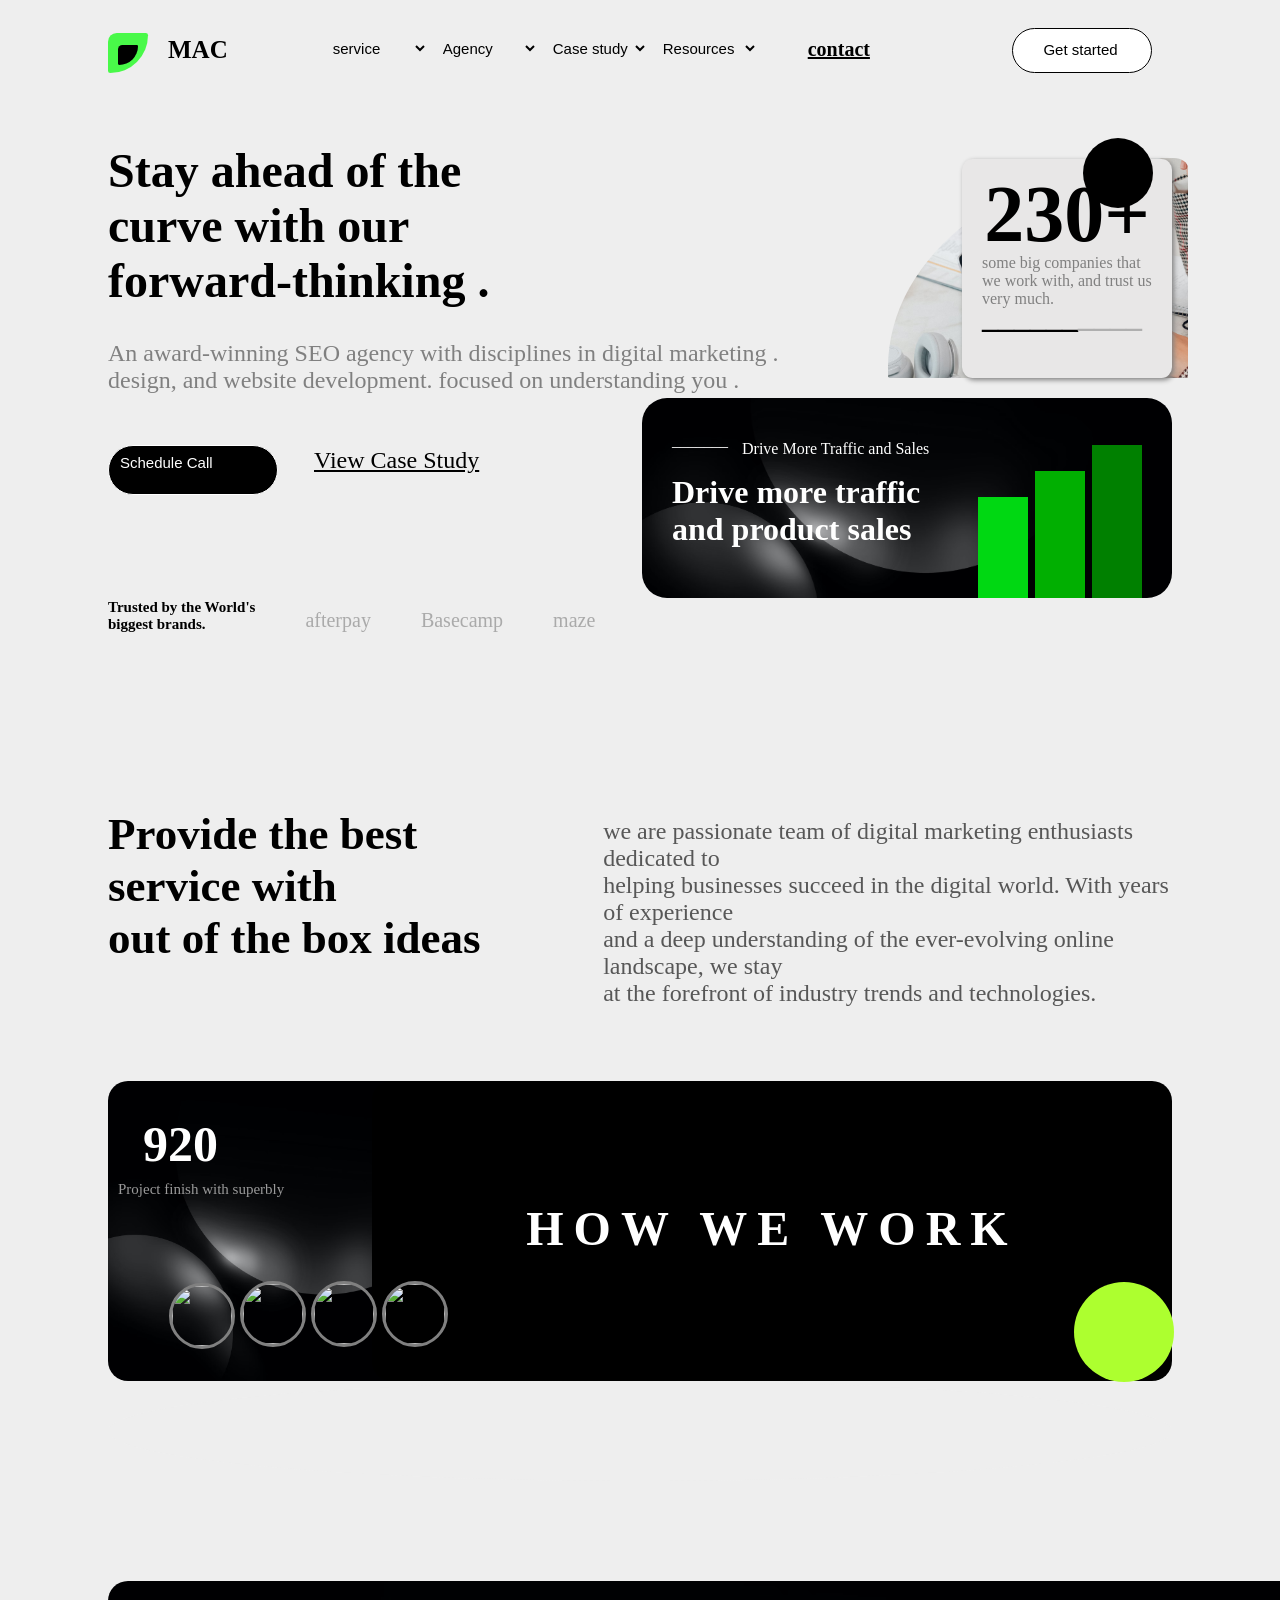
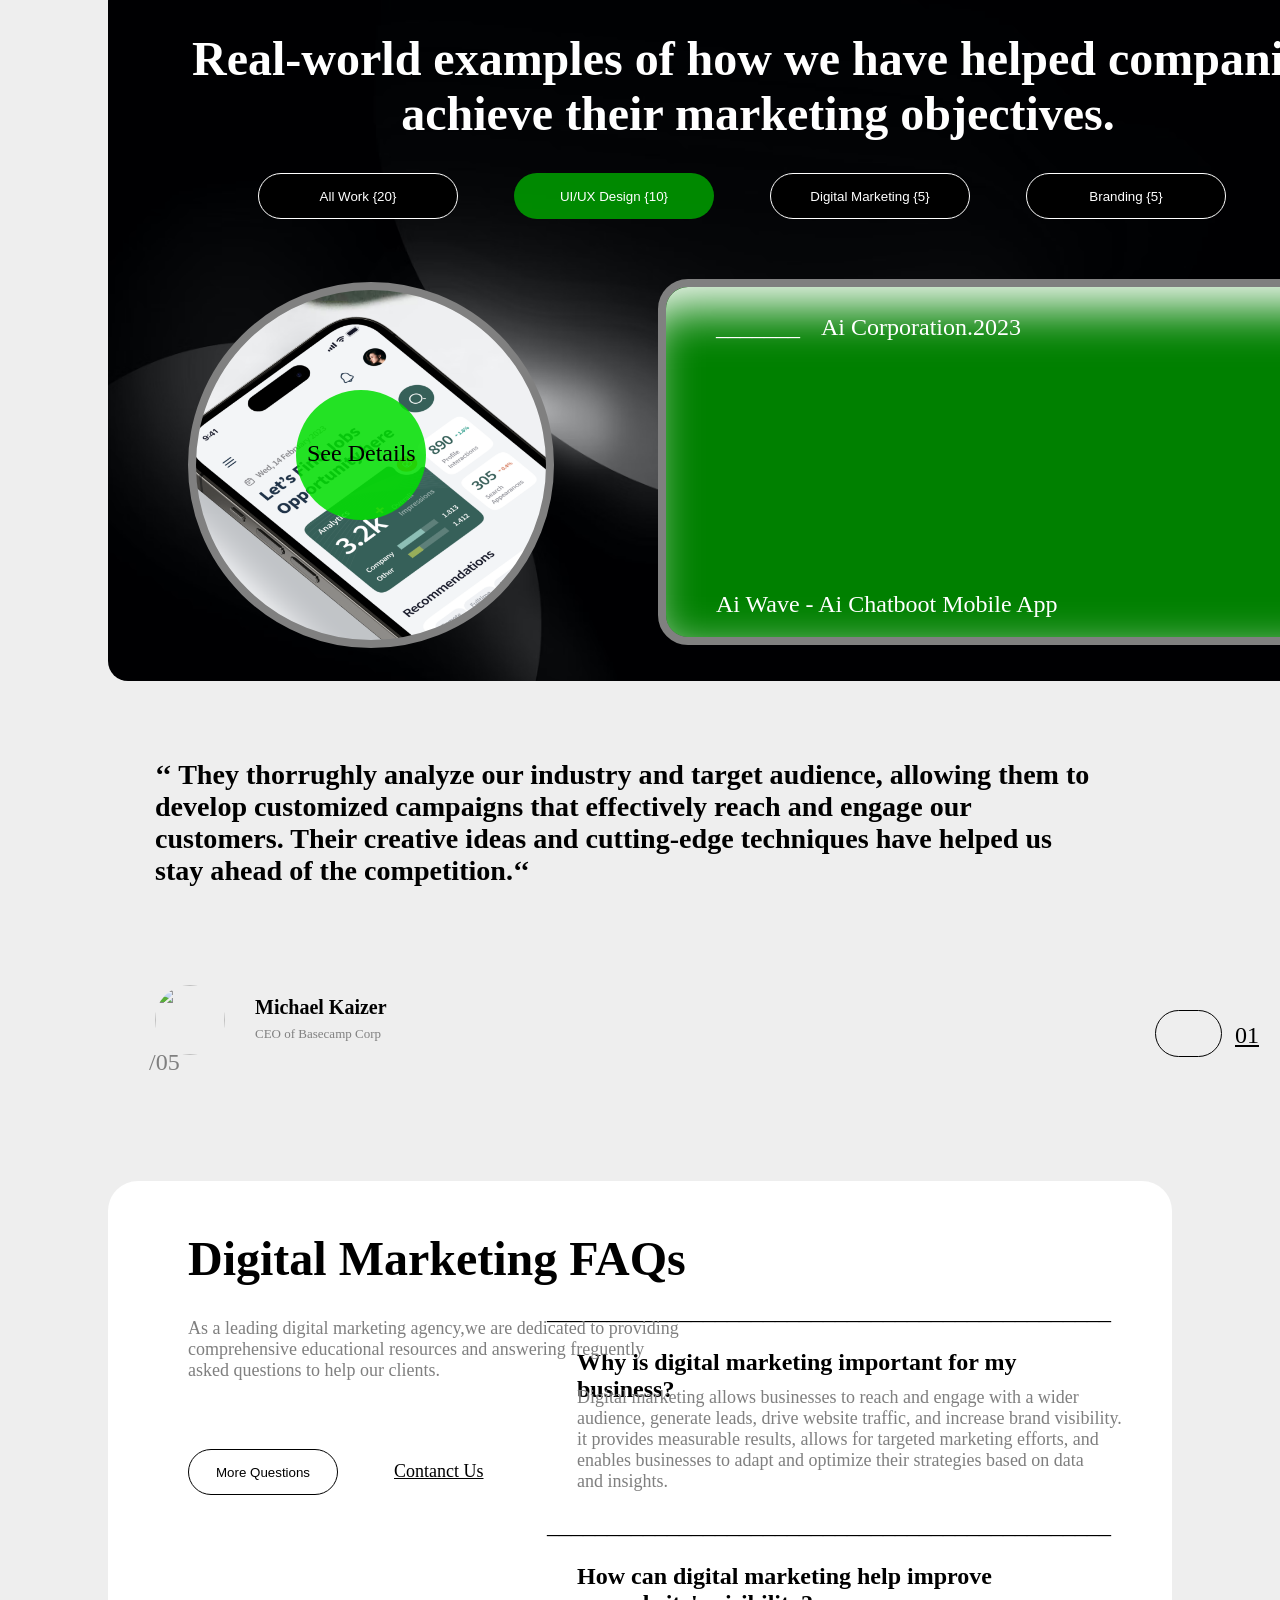
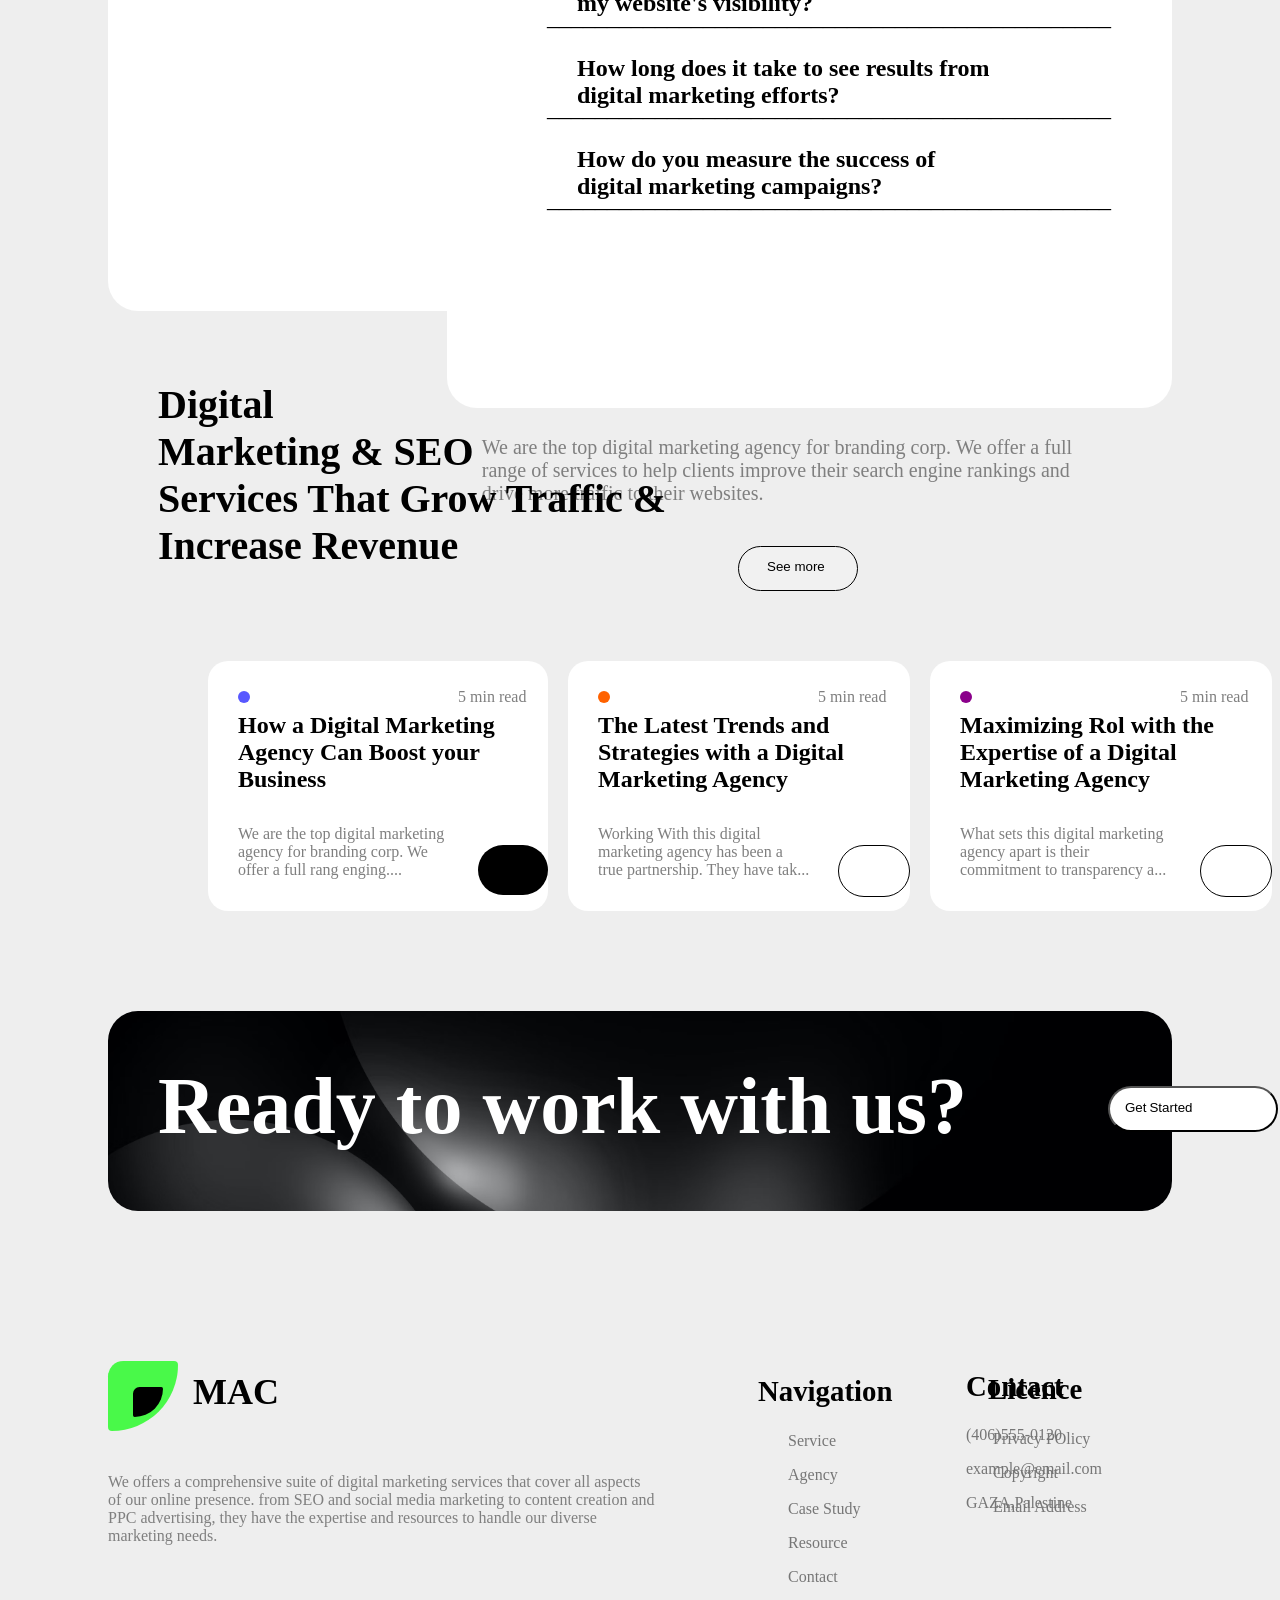
==== index.html @ cd70a81a "Initial commit" ====
<!DOCTYPE html>
<html lang="en">
<head>
    <meta charset="UTF-8">
    <meta name="viewport" content="width=device-width, initial-scale=1.0">
    <title>Document</title>
    <link rel="stylesheet" href="css/style.css" type="text/css">
   <script src="https://kit.fontawesome.com/4bda071269.js" crossorigin="anonymous"></script>

</head>
<body>


    <nav class="nav">

      <div class="logo1">
   <div class="div1-in-logo1">
      <div class="div2-in-logo1"></div>
   </div>
   <h4 class="h4-in-logo1">MAC</h4>
   </div>

<select class="option">
   <a href="#"> <option>service</option> </a> 
</select>

<select class="option">
   <a href="#"> <option>Agency</option> </a> 
</select>

<select class="option">
   <a href="#">  <option>Case study</option> </a> 
</select>

<select class="option">
  <a href="#">   <option>Resources</option> </a> 
</select>

<div class="contact">
   <b> <a href="#" target="_blank" class="contact">contact</a> </b>
</div>


</nav>
<div class="div-button1">
<button class="button1"> <a href="./index2.html" target="_blank" class="a-in-button1"> Get started </a> </button>
</div>
<section class="bell">
<i class="fa-regular fa-bell" id="bell"></i>
</section>


<div class="div1">
<b> <h1 class="h1-in-all">Stay ahead of the <br> curve with our  <br> forward-thinking . </h1> </b>
<p class="p1">An award-winning SEO agency with disciplines in digital marketing . <br>
design, and website development. focused on understanding you . </p>
</div>
<br>

<button class="button2"> 
     <i class="fa-solid fa-arrow-right" id="arrow-in-button2"></i>  
 <p class="p-button2"> <span class="p-in-button2"> Schedule Call </span> </p> 

</button>

  <a class="view-Study" href="#" target="_blank">View Case Study</a> 
<br> <br><br>
<div class="div4" >
  <h5>Trusted by the World's <br> biggest brands. </h5>
  <p class="p2"> <i class="fa-brands fa-gg" id="icon1-to-p2"></i> afterpay</p>
  <p class="p2"> <i class="fa-regular fa-circle-check" id="icon2-to-p2"></i>  Basecamp</p>
  <p class="p2"> <i class="fa-brands fa-accusoft" id="icon3-to-p2"></i> maze</p>
</div>

<div class="div-photo">
<section class="arrow-in-photo">
   <i class="fa-solid fa-arrow-trend-up" id="arrow-in-photo1"></i>
</section>

</div>

 
<!-- <i class="fa-solid fa-arrow-trend-up" id="arrow-in-photo1"></i> -->
<!--
<div class="img1">
<img src="./img/images (1).jpeg" class="photo1">
</div> -->


<div class="div5">
    <h1 class="h1-in-div5">230+</h1>
    <p class="p1-in-div5">some big companies that <br> 
    we work with, and trust us <br>
very much. </p>
 <b> </b><p class="p2-in-div5">______</p> </b>
 <b> </b><p class="p3-in-div5">____</p> </b>
</div>

<div class="div6">
<div class="div1-in-div6"></div>
<div class="div2-in-div6"></div>
<div class="div3-in-div6"></div>
<p class="p1-in-div6">_______ </p> 
<p class="p2-in-div6"> Drive More Traffic and Sales </p>
<h2 class="h2-in-div6">Drive more traffic <br> and product sales</h2>
</div>
<div class="div7">
<h1 class="h1-in-div7">Provide the best service with <br> out of the box ideas </h1>
<p class="p-in-div7">we are passionate team of digital marketing enthusiasts dedicated to <br> 
helping businesses succeed in the digital world. With years of experience <br>
 and a deep understanding of the ever-evolving online landscape, we stay <br> 
at the forefront of industry trends and technologies.
</p>

</div>



<div class="div8">
   <h1 class="h1-in-div8">920 <i class="fa-solid fa-plus" id="p-in-div8"></i> </h1>
   <section class="section-p2-in-div8">
   <p class="p2-in-div8">Project finish with superbly</p>
   </section>
   <div class="imgs-div8">
   <img src="../Final css/img/صورة شخص 1.jfif" class="img1-in-div8">
   <img src="../Final css/img/صورة شخص 2.jfif" class="img2-in-div8">
   <img src="../Final css/img/صورة شخص 3.jfif" class="img3-in-div8"> 
   <img src="../Final css/img/صورة شخص 4.jfif" class="img4-in-div8">
   <i class="fa-solid fa-plus" id="p3-in-div8"></i>
  
   </div>
</div>

<div class="Container-div9">
<div class="div9">
   <h1 class="h1-in-div9">  HOW WE WORK  </h1>
   <div class="div-icon-video-in-div9">
   <i class="fa-solid fa-play" id="icon-video-in-div9"></i>
   </div>
</div>

</div>

<div class="div10">
   <h1 class="h1-in-div10">Real-world examples of how we have helped companies <br> 
achieve their marketing objectives. </h1>
<div class="button-div10">
   <button class="button-in-div10"> All Work {20} </button>
   <button class="button-in-div10" id="button2-in-div10"> UI/UX Design {10} </button>
   <button class="button-in-div10"> Digital Marketing {5} </button>
   <button class="button-in-div10"> Branding {5} </button>
</div>

<div class="img1-in-div10"> 
   <br>
   <p class="p1-in-div10"> _______</p>
<p class="p1-in-div10" id="p2-in-div10"> Ai Corporation.2023</p>
<p class="p2-in-div10"> Ai Wave - Ai Chatboot Mobile App  </p>
</div>

<div class="img2-in-div10">
   <div class="p-div-in-div10">
      <p class="p-in-div-in-div10">See Details</p>
   </div>

</div>

</div>

<div class="div11">

 <h3 class="h3-in-div11">‘‘ They thorrughly analyze our industry and target audience, allowing them to <br> 
develop customized campaigns that effectively reach and engage our <br>
customers. Their creative ideas and cutting-edge techniques have helped us <br>
stay ahead of the competition.‘‘ </h3>

<img src="../Final css/img/صورة شخص 5.jfif" class="img1-in-div11">
<h4 class="h4-in-div11">Michael Kaizer <br> </h4>
<P class="p1-in-div11"> CEO of Basecamp Corp </P> 

<section class="icon1-in-div11">
<i class="fa-solid fa-arrow-right" id="icon1-in-div11"></i>
</section>

<section class="icon2-in-div11">
<i class="fa-solid fa-arrow-left" id="icon2-in-div11"></i>
</section>

<div class="a1-and-2-in-div11" id="a1-and-2-in-div11"></div>
<a class="a1-in-div11" href="#">01</a>
<a class="a2-in-div11" href="#">/05</a>
</div>

</div>

<div class="div12">

<h1 class="h1-in-div12">Digital Marketing FAQs </h1>

<p class="p1-in-div12"> As a leading digital marketing agency,we are dedicated to providing <br> 
comprehensive educational resources and answering freguently <br>
asked questions to help our clients. </p>
<button class="button1-in-div12"> More Questions </button>
<a class="a1-in-div12" href="#">Contanct Us</a>

<div class="div1-in-div12">
<p class="p1-in-div1-in-div12">_______________________________________________</p>
<h1 class="h1-1-in-div1-in-div12"> Why is digital marketing important for my <br> 
business? 
</h1>

<i class="fa-solid fa-minus" id="icon-minus-in-div12"></i>

<p class="p2-in-div1-in-div12">
   Digital marketing allows businesses to reach and engage with a wider <br> 
   audience, generate leads, drive website traffic, and increase brand visibility. <br>
   it provides measurable results, allows for targeted marketing efforts, and <br>
   enables businesses to adapt and optimize their strategies based on data <br> 
   and insights. 
</p>
<p class="p1-in-div1-in-div12">_______________________________________________</p>
<h1 class="h1-1-in-div1-in-div12"> How can digital marketing help improve <br>
my website's visibility? 
</h1>
<i class="fa-solid fa-plus" id="icon1-plus-in-div12"></i>

<p class="p1-in-div1-in-div12">_______________________________________________</p>
<h1  class="h1-1-in-div1-in-div12"> How long does it take to see results from <br>
  digital marketing efforts? 
</h1>
<i class="fa-solid fa-plus" id="icon2-plus-in-div12"></i>

<p class="p1-in-div1-in-div12">_______________________________________________</p>
<h1 class="h1-1-in-div1-in-div12"> How do you measure the success of <br>
digital marketing campaigns?
</h1>

<i class="fa-solid fa-plus" id="icon3-plus-in-div12"></i>

<p class="p1-in-div1-in-div12">_______________________________________________</p>
</div>

</div>

<div class="div13">
   <h1 class="h1-in-div13"> Digital Marketing & SEO <br>
   Services That Grow Traffic & <br> 
   Increase Revenue </h1>
 <p class="p1-in-div13"> We are the top digital marketing agency for branding corp. We offer a full <br>
 range of services to help clients improve their search engine rankings and <br>
 drive more traffic to their websites. 
</p>
<button class="button-in-div13"> See more </button>
</div>

<div class="div14">
   <div class="div1-in-div14">
       <div class="div-in-div1-in-div14"> </div> 
   <p class="p1-in-div1-in-div14"> 5 min read </p>
   <h4 class="h4-in-div1-in-div14">How a Digital Marketing <br> 
   Agency Can Boost your <br>
   Business </h4> 
   <p class="p2-in-div1-in-div14"> We are the top digital marketing <br>
   agency for branding corp. We <br>
   offer a full rang enging.... </p>

<section class="section1-in-div1-in-div14">
 <i class="fa-solid fa-arrow-right" id="rightlong-div14"></i>
</section>

</div>

   <div class="div2-in-div14"> 
   <div class="div-in-div2-in-div14"> </div> 
   <p class="p1-in-div2-in-div14"> 5 min read </p>
   <h4 class="h4-in-div2-in-div14"> The Latest Trends and <br>
   Strategies with a Digital <br>
   Marketing Agency </h4> 
   <p class="p2-in-div2-in-div14">Working With this digital <br> 
   marketing agency has been a  <br> 
   true partnership. They have tak... </p>

   <section class="section1-in-div2-in-div14">
 <i class="fa-solid fa-arrow-right" id="rightlong-div14"></i>
</section>

</div>

   <div class="div3-in-div14">
      <div class="div-in-div3-in-div14"></div>
      <p class="p1-in-div3-in-div14"> 5 min read </p>
      <h4 class="h4-in-div3-in-div14"> Maximizing Rol with the <br>
      Expertise of a Digital <br>
      Marketing Agency </h4>
      <p class="p2-in-div3-in-div14"> What sets this digital marketing <br> 
      agency apart is their <br>
      commitment to transparency a... </p>

          <section class="section1-in-div3-in-div14">
 <i class="fa-solid fa-arrow-right" id="rightlong-div14"></i>
</section>

   </div>
</div>

<div class="div15">
<h1 class="h1-in-divdiv15"> Ready to work with us? </h1>
<section class="c">
<button class="button-in-div15"> Get <span class="word-started-in-button-in-div15">Started </span>
 <i class="fa-solid fa-arrow-right" id="arrow-in-button-in-div15"></i>
</button>
</section>
</div>

<div class="div16">
   <div class="div1-in-div16">
   <div class="div2-in-div16"></div>
   </div>
  <h2 class="h2-in-div16">MAC</h2>
  <p class="p1-in-div16"> We offers a comprehensive suite of digital marketing services that cover all aspects <br>
of our online presence. from SEO and social media marketing to content creation and <br>
PPC advertising, they have the expertise and resources to handle our diverse <br>
marketing needs. </p> 
<div class="icons-in-div16">
<i class="fa-brands fa-facebook-f" id="icon-facebook"></i>
<i class="fa-brands fa-twitter" id="icon-twitter"></i>
<i class="fa-brands fa-linkedin-in" id="icon-linkedin"></i>
<i class="fa-brands fa-instagram" id="icon-instagram"></i>
</div>

</div>

<div class="div17">
   <h2 class="h2-in-div17">Navigation</h2>
   <p class="p-in-div17">Service</p>
   <p class="p-in-div17">Agency</p>
   <p class="p-in-div17">Case Study</p>
   <p class="p-in-div17">Resource</p>
   <p class="p-in-div17">Contact</p>
</div>

<div class="div18">
   <h2 class="h2-in-div18">Licence</h2>
   <p class="p-in-div18"> Privacy POlicy </p>
   <p class="p-in-div18"> Copyright </p>
   <p class="p-in-div18"> Email Address </p>
</div>

<div class="div19">
<h2 class="h2-in-div19"> Contact </h2>
<p class="p-in-div19">  <span class="icon1-phone"> <i class="fa-solid fa-phone" id="icon-phone"></i> </span> (406)555-0120 </p>
<p class="p-in-div19">  <span class="icon2-email"> <i class="fa-solid fa-envelope" id="icon-email"></i> </span> example@email.com </p>
 <p class="p-in-div19"> <span class="icon3-location"> <i class="fa-solid fa-location-dot" id="icon-location"></i> </span> GAZA,Palestine </p>
</div>

</body>
</html>
---- css/style.css ----
body{
     background-color: #eeeeee;
    padding:5px 100px;
    font-size:x-large; 
    height:4800px;

} 

.logo1{
    display: flex;
    font-size: 25px;
    margin-bottom: -100px;
    margin-left: -150px;
    margin-top:-10px;
    margin-right: 100px;
}

.h4-in-logo1{
    margin-left:20px;
}

.div1-in-logo1{
   display: flex;
    background-color: rgba(0, 255, 0, 0.692);
    width:40px;
    height:40px;
    border-radius:23% 6% 100% 6% ; 
    margin-top: 30px; 

}

.div2-in-logo1{
   background-color: #000000;
    height: 20px;
    width: 20px;
     border-radius:23% 6% 100% 6% ;
    margin-top: 12px;
    margin-left:10px;
}

.nav{
    margin-left: 150px;
    display: flex;
}

.option{
    background-color: #eeeeee;
    border: none;
    font-size: 15px;
    margin-top:10px;
    margin-right:10px;
    padding: 1px;
    width:100px;
    height: 50px;
}
.option:hover{
color:gray;
}


.contact{
    color:black;
    font-size: 20px;
    margin-left:20px;
    margin-top: 25px;
}

.contact:hover{
    color:grey
}

 
.button1{
    border: solid 1px;
    display: flex;
    padding:12px 28px 14px 30px;
    /* display:inline-block;*/
    background-color: rgb(255, 255, 255);
    margin-left: 85%;
    margin-top:-45px;
    height:45px;    
    width: 140px;
    border-radius:50px;
    margin-bottom: 50px;
}

.button1:hover{
    background-color: gray;
    color: #ffff;
     border: solid 1px;
}

  .a-in-button1{
    color: #000000;
    text-decoration: none;
    font-size: 15px;
}

.bell{
    background-color: #000000;
    color: #ffffff;
    width: 40px;
    height: 40px;
    border-radius: 50%;
    margin-top:-90px;
    margin-left: 1260px;
}

#bell{
    margin-top: 7px;
    margin-left:5px;
}

.div1{
    margin-top: 70px;
}

.p1{
    color:gray
}

    

.button2{
     border: solid 1px;
    height:50px;
    width:170px;
    background-color: black;
    border-radius: 50px;
    color: #ffff;
    padding-right:60px;
}

.button2:hover{
    background-color:gray;
    color: black;
    border: solid 1px;
}

.p-in-button2{
    font-size:15px;
    display: flex;
    margin-top:-30px;
    margin-left:5px;
}

#arrow-in-button2{
    margin-top:15px;
    color: #ffff;
    margin-left: 120px;
}

#arrow-in-button2:hover{
    background-color: #ffffff;
    color: #000000;
}

.view-Study{

    color: black;
    margin-left: 30px;
}

.view-Study:hover{
    color:gray
}
h5{
    font-size:15px;
margin-right:50px;
}

.div4{
    
    display: flex;
    margin-top: 25px;
    font-size:20px;
    
}

.p2{
    color:rgb(170, 170, 170);
    margin-right: 50px;
    margin-top:35px;
}

.div-photo{
    background-image: url(../img/Laptop\ image.png);
    background-repeat: no-repeat;
    background-size: cover; 
    background-position: center;
    border-radius:100% 5% 0% 1%;
    display: flex;
    width: 300px;
    height:220px;
    margin-left: 780px;
    margin-top: -500px;
}

.arrow-in-photo{
    display: flex;
    background-color: #000000;
    color: green;
    width: 70px;
    height: 70px;
    border-radius: 50%;
    margin-top:-20px;
    margin-left:195px;

}

#arrow-in-photo1{
    font-size:35px;
    margin-top: 15px;
    margin-left: 12px;
}


.div5{
    
    background-color: rgb(232, 231, 231);
    float: right;
    box-shadow: 2px 2px 5px  gray;
    margin-top: -219px;
    width:210px;
    height: 219px;
    border-radius:5%;
}

.h1-in-div5{
    text-align: center;
    margin-top:10px;
    font-size: 80px;
}

.p1-in-div5{
    display: flex;
padding-left:20px;
    color:gray;
    font-size:medium;
    margin-top:-60px;
}

.p2-in-div5{
    display: flex;
    font-weight:bolder;
    margin-left:20px;
    margin-top: -25px;
    font-size:xx-large;
}

.p3-in-div5{
    display: flex;
    font-weight:bolder;
    color: #afafaf;
     font-size:150%;
    margin-top:-69.5px;
    margin-left: 116px;
    font-size:xx-large;
}



.div6{
    background-image: url(../img/black\ background.png);
    background-repeat: no-repeat;
    background-size: cover; 
    background-position: center;
    float: right;
   border-radius:25px;
   margin-top:20px;
   height:200px;
    width: 530px;

}


.div1-in-div6{
    background-color: green;
    float: right;
    margin-top:47px;
    margin-right:30px;
    height:153px;
    width:50px;
}

.div2-in-div6{
    background-color:rgb(1, 175, 1);
     float: right;
     margin-top:73px;
     margin-right:7px;
    height:127px;
    width:50px;

}

.div3-in-div6{
    background-color: rgb(0, 216, 18);
    float: right;
    margin-right: 7px;
    margin-top:99px;
    height:101px;
    width: 50px;

}   

.p1-in-div6{
    color: #ffff;
    font-size:medium;
    margin-left:30px;
    margin-top: 34px;
    margin-bottom:-10px;
}

.p2-in-div6{
    display: flex;
    color: #ffff;
    font-size:medium;
    margin-left:100px;
    margin-top:-10px;
     
    
}

.h2-in-div6{
    display: flex;
    color: #ffff;
    font-size:xx-large;
    margin-left:30px;
    margin-top:5px;

}
.div7{
    display: flex;
    margin-top: 400px;


}

.h1-in-div7{
    font-size:45px;
}

.p-in-div7{
    display: flex;
    font-size:x-large;
    color:rgb(87, 87, 87);
    margin-top: 40px;
    margin-left:50px;
}

.div8{
    display:flex;
    background-image: url(../img/black\ background.png);
    background-repeat: no-repeat;
    background-size: cover; 
    background-position: center;
    text-align: center;
    width:400px;
    height:300px;
    border-radius:20px;
    margin-top: 50px;
    
}

.h1-in-div8{
    color: #ffff;
    margin-right:240px;
   float:inline-end;
   font-weight: 900;
   font-size:50px; 
    margin-bottom:-20%;
    

}

#p-in-div8{
    display: flex;
    color: rgb(0, 255, 0);
    margin-top:-50px;
    margin-left:145px;
}

.section-p2-in-div8{
    display: flex;
margin-left: -25px;
height:20px;
width:400px;

}
    
.p2-in-div8{
    display: flex;
    color: #9a9a9a;
    display: inline-block;
    font-size:15px;
    margin-left: -350px;
    margin-top:100px;
}

.imgs-div8{
    display: inline-flex;
    margin-top:200px;
    margin-left:-400px;
    margin-right:50px;
}

.img1-in-div8{
     display: flex;
     border-radius:50%;
    border: solid 3px gray;
    height:60px;
    width:60px;
    margin-top: 2px;
    margin-right:5px;

}

.img2-in-div8{
     display: flex;
     border-radius:50%;
    border: solid 3px gray;
    height:60px;
    width:60px;
    margin-right:5px;
}

.img3-in-div8{
     display: flex;
     border-radius:50%;
     border: solid 3px gray;
    height:60px;
    width:60px;
    margin-right:5px;
}

.img4-in-div8{
    display: flex;
     border-radius:50%;
     border: solid 3px gray;
    height:60px;
    width:60px;
    margin-right:10px;
    margin-top:0px;
    margin-left:auto -10px;

}

#p3-in-div8{
    display: flex;
    font-size:xx-large;
    color: #ffff;
    margin-right:px;
    margin-top:15px;
}

.div9{
    background-image:url(../img/Image\ of\ people.png);
    background-size: cover;
    background-position: center;
    background-repeat: no-repeat;
    background-color: rgb(0, 0, 0);
    width:800px;
    height:300px;
    float: right;
    margin-top: -300px;
    border-radius: 20px;
}

.h1-in-div9{
    color: #ffff;
    text-align: center;
    letter-spacing:10px;
    margin-top:120px;
}

.Container-div9{
    background-color: #eeeeee;
    height: 100px;
    
    border-radius: 50%;

}

.div-icon-video-in-div9{
     background-color: greenyellow;
    display: flex;
    border-radius:50%;
    width:100px;
    height: 100px;
    margin-top:-6px;
    margin-left:702px;
}

#icon-video-in-div9{
   margin-top: 35px;
   margin-left: 35px;
}

.div10{
    background-image: url(../img/Big\ black\ background.png);
    background-repeat: no-repeat;
    background-size: cover; 
    background-position: center;
    height:700px;
    width:1300px;
    margin-top:100px;
    border-radius:20px;

}

.h1-in-div10{
    color: #ffff;
    text-align: center;
    padding-top: 50px;
}

.button-div10{
    
    margin-left:150px;
}

.button-in-div10{
    background-color: rgb(0, 0, 0);
    color: #ffff;
    border:solid 1px;
    width:200px;
    height:46px;
    border-radius:50px;
    margin-right:50px;
}

.button-in-div10:hover{
    background-color:rgba(0, 149, 0, 0.923);
}

#button2-in-div10{
    background-color: rgba(0, 149, 0, 0.923);
    border:none;
}

#button2-in-div10:hover{
    background-color: #24e302e6;
    color: #ffffff;
}

.img1-in-div10{
    background-image: url('../img/Image\ of\ phones.png');
    background-repeat: no-repeat;
    background-size: cover;
    background-position: center;
    border: solid 8px gray;
    box-shadow:-20px 20px 50px #ffff inset;
    background-color: green;
    border-radius: 30px;
    height:350px;
    width: 710px;
    margin-top:60px;
    margin-left:550px;
}

.p1-in-div10{
    color: #ffff;
    display: inline;
    margin-left:50px;
    
}

#p2-in-div10{
    margin-top:20px;
    margin-left: 15px;

}

.p2-in-div10{
    color: #ffff;
    margin-top: 250px;
    margin-left:50px;

}    

.img2-in-div10{
    background-image: url('../img/Imag\ of\ phone.png');
    background-repeat: no-repeat;
    background-size: cover; 
    background-position: center;
    border: solid 8px gray;
    background-color: green;
    width:350px;
    height: 350px;
    border-radius:300px ;
    margin-top:-363px;
    margin-left:80px;
}

.p-div-in-div10{
    background-color: rgba(2, 224, 2, 0.858);
    color: #000000;
    height: 130px;
    width: 130px;
    border-radius: 100px;
    display: flex;
    float:inline-start;
    margin-top: 100px;
    margin-bottom:-50px;
    margin-left: 100px;
   
   
}

.p-in-div-in-div10{
    margin-top: 50px;
    margin-left:11px;
    font-size: x-large;
}

.div11{
    
    height:350px;
    padding:50px;
    padding-left:47px;
}
.img1-in-div11{
    height: 70px;
    width:70px;
    border-radius:100px;
    margin-top:70px;
}

.h4-in-div11{
    font-size:20px;
    margin-top: -65px;
    margin-left: 100px
    
}

.p1-in-div11{
    color: gray;
    font-size:small;
    margin-top:-20px;
    margin-left:100px;
}

.icon1-in-div11{
    background-color: black;
    color: #ffffff;
    display: flex;
    border: solid 0px;
    border-radius: 30px;
    width:65px;
    height: 45px;
    margin-left: 1150px;
    margin-top: -45px;
}

#icon1-in-div11{

    margin-top:10px;
margin-left: 15px;

}

.icon2-in-div11{
  background-color: rgba(255, 255, 255, 0);
    display: flex;
    border: solid 1px;
    border-radius: 30px;
    width:65px;
    height: 45px;
    margin-left: 1000px;
    margin-top: -45px;
}

#icon2-in-div11{
     margin-top:10px;
margin-left: 15px;
}

.a1-and-2-in-div11{
    display:flex;
    margin-top:-35px;
    margin-left: 1000px;
}

.a1-in-div11{
color: #000000;
margin-left:1080px;
}

.a2-in-div11{
color: #7f7f7f;
margin-left:-6px;
text-decoration: none;
}

.div12{
    background-color: #ffff;
    height: 730px;
    border-radius:30px;
    margin-top:50px;

}
.h1-in-div12{
    margin-left:80px;
    padding-top:50px;
}

.p1-in-div12{
    color: #7f7f7f;
    font-size: large;
    margin-left: 80px;
}

.button1-in-div12{
    background-color: #ffffff;
    height:46px;
    width: 150px;
    border-radius:30px;
    border:solid 1px ;
    margin-top: 50px;
    margin-left:80px;
}

.button1-in-div12:hover{
    background-color: #000000;
    color: #ffffff;
    box-shadow:3px 3px #7f7f7f;
}

.a1-in-div12{
    color: #000000;
    font-size: large;
    margin-left:50px;
}

.a1-in-div12:hover{
    color: #7f7f7f;
}

.div1-in-div12{
    background-color:#ffffff;
    height: 730px;
    width:725px;
    border-radius:30px;
    float: right;
    margin-top:-217px;
}

.p1-in-div1-in-div12{
    width: 600px;
    margin-top:20px;
    margin-left: 100px;
    
}

.h1-1-in-div1-in-div12{
    font-size: x-large;
    margin-left:130px;
}

#icon-minus-in-div12{
    display: flex;
    margin-top: -50px;
    margin-left: 640px;
}

#icon1-plus-in-div12{
     display: flex;
    margin-top: -50px;
    margin-left: 640px;
}

#icon2-plus-in-div12{
     display: flex;
    margin-top: -50px;
    margin-left: 640px;
}

#icon3-plus-in-div12{
     display: flex;
    margin-top: -50px;
    margin-left: 640px;
}

.p2-in-div1-in-div12{
    color: #7f7f7f;
    font-size:large;
     margin-left:130px;
}

.h1-in-div13{
    font-size:40px;
    margin-top:70px;
    margin-left:50px;
}

.p1-in-div13{
    float: right;
    color: #7f7f7f;
    font-size: 20px;
    margin-top: -160px;
    margin-right: 100px;
}

.button-in-div13{
    display: flex;
    background-color: #f1f1f1;
    width: 120px;
    height: 45px;
    border:solid 1px;
    border-radius:30px;
    margin-left: 630px;
    margin-top:-50px;
    padding-top:12px;
    padding-left:28px ;
}

.button-in-div13:hover{
    background-color: #000000;
    color: #ffffff;
}

.div14{
    display: flex;
    margin-top: 70px;
margin-left:100px;
}

.div1-in-div14{
    background-color: #ffffff;
    width:350px;
    height:250px;
    border-radius: 20px;
    margin-right: 20px;
}

.div-in-div1-in-div14{
    background-color: rgb(88, 88, 255);
    width:12px;
    height:12px;
    border-radius: 50%;
    margin-left:30px;
    margin-top:30px;

}

.p1-in-div1-in-div14{
    color: #7f7f7f;
    font-size: medium;
    margin-top:-15px;
    margin-left:250px;
}

.h4-in-div1-in-div14{
    margin-top:-10px;
    margin-left:30px;
}

.p2-in-div1-in-div14{
    
    width: 210px;
    color: #7f7f7f;
    font-size:medium;
     margin-left:30px;
}

.p2-in-div1-in-div14:hover{
    color: #000000
}

.section1-in-div1-in-div14{
width:60px;
height: 40px;
background-color: black;
color: #ffffff;
border: solid 0px;
border-radius: 30px;
padding-top:10px;
padding-left:10px;
margin-left:270px;
margin-top: -50px;
}



#rightlong-div14{
    margin-top: 3px;
    margin-left:10px;
}

.div2-in-div14{
    background-color: #ffffff;
    width:350px;
    height:250px;
    border-radius: 20px;
    margin-right: 20px;
}

.div-in-div2-in-div14{
    background-color:#ff6200;
     width:12px;
    height:12px;
    border-radius: 50%;
    margin-left:30px;
    margin-top:30px;
}

.p1-in-div2-in-div14{
     color: #7f7f7f;
    font-size: medium;
    margin-top:-15px;
    margin-left:250px;
}

.h4-in-div2-in-div14{
     margin-top:-10px;
    margin-left:30px;
}

.p2-in-div2-in-div14{
     color: #7f7f7f;
    font-size:medium;
     margin-left:30px;
}

.section1-in-div2-in-div14{
width:60px;
height: 40px;
background-color: rgba(0, 0, 0, 0);
color: #000000;
border: solid 1px;
border-radius: 30px;
padding-top:10px;
padding-left:10px;
margin-left:270px;
margin-top: -50px;
}



.div3-in-div14{
    background-color: #ffffff;
    width:350px;
    height:250px;
    border-radius: 20px;
}

.div-in-div3-in-div14{
    background-color: darkmagenta;
     width:12px;
    height:12px;
    border-radius: 50%;
    margin-left:30px;
    margin-top:30px;
}

.p1-in-div3-in-div14{
     color: #7f7f7f;
    font-size: medium;
    margin-top:-15px;
    margin-left:250px;
}

.h4-in-div3-in-div14{
     margin-top:-10px;
    margin-left:30px;
}

.p2-in-div3-in-div14{
      color: #7f7f7f;
    font-size:medium;
     margin-left:30px;
}

.section1-in-div3-in-div14{
width:60px;
height: 40px;
background-color: rgba(0, 0, 0, 0);
color: #000000;
border: solid 1px;
border-radius: 30px;
padding-top:10px;
padding-left:10px;
margin-left:270px;
margin-top: -50px;
}



.div15{
    background-image: url(../img/black\ background.png);
    background-repeat: no-repeat;
    background-size: cover; 
    background-position: center;
    height:200px;
    margin-top: 100px;
    border-radius: 30px;
} 

.h1-in-divdiv15{
    color: #ffffff;
    padding-top:50px;
    font-size: 80px;
    margin-left:50px;
}

.button-in-div15{
    background-color: #ffffff;
    color: #000000;
    display: flex;
    width:170px;
    height:46px;
    border-radius:50px;
    border:solid none;
    padding-right: 80px;
    padding-left: 15px;
    padding-top:12px;
    margin-top:-120px;
    margin-left:1000px;
    
}

.button-in-div15:hover{
    box-shadow:0px 0px 5px 1px #ffffff;
}

.word-started-in-button-in-div15{
    margin-left: 3px;
}

#arrow-in-button-in-div15{
    color: #000000;
    margin-top:3px;
    margin-left: 40px;
}

.div16{
 background-color: #eeeeee;
 width:615px;
 height:300px;
}

.div1-in-div16{
    display: flex;
    background-color: rgba(0, 255, 0, 0.692);
    width:70px;
    height:70px;
    border-radius:23% 6% 100% 6% ;
    margin-top: 150px;  
}

.div2-in-div16{
    background-color: #000000;
    height: 30px;
    width: 30px;
     border-radius:23% 6% 100% 6% ;
    margin-top:26px;
    margin-left:25px;
}

.h2-in-div16{
    margin-top:-60px;
    margin-left:85px;
}

.h2-in-div16:hover{
    color: #767676;
}

.p1-in-div16{
    color: #7f7f7f;
    font-size: medium;
    margin-top: 60px;

}

.p1-in-div16:hover{
    color: #000000;
}

.icons-in-div16{
    margin-top: 50px;
    margin-left:20px;
}

#icon-facebook{
    background-color: #ffffff;
    height:30px;
    width: 40px;
    border-radius: 50%;
    padding-top: 10px;
    margin-right:10px;
}

#icon-facebook:hover{
    background-color: #000000;
    color: #ffffff;
}

#icon-twitter{
    background-color: #ffffff;
    height:30px;
    width: 40px;
    border-radius: 50%;
    padding-top: 10px;
    margin-right:10px;
}

#icon-twitter:hover{
    background-color: #000000;
    color: #ffffff;
}

#icon-linkedin{
    background-color: #ffffff;
    height:30px;
    width: 40px;
    border-radius: 50%;
    padding-top: 10px;
    margin-right:10px;
}

#icon-linkedin:hover{
    background-color: #000000;
    color: #ffffff;
}

#icon-instagram{
    background-color: #ffffff;
    height:30px;
    width: 40px;
    border-radius: 50%;
    padding-top: 10px;
    margin-right:10px;
}

#icon-instagram:hover{
    background-color: #000000;
    color: #ffffff;
}

.div17{
    margin-top:-310px;
    

}

.h2-in-div17{
    width: 132px;
    height:33px;
    display: flex;
    font-size:larger;
    margin-left:650px;

}

.h2-in-div17:hover{
    color: #767676;
}

.p-in-div17{
    width:80px;
    color: #767676;
    font-size: medium;
     margin-left:680px;
     margin-bottom: 5px;
}

.p-in-div17:hover{
    color: #000000;
}

.div18{
    margin-top:-237px;
    margin-left:880px;
}

.h2-in-div18{
    width:95px;
    display: flex;
 font-size:larger;
}

.h2-in-div18:hover{
    color: #767676;
    
}

.p-in-div18{
      color: #767676;
    font-size: medium;
    width: 100px; 
    margin-left: 5px;
    margin-bottom:5px;
}

.p-in-div18:hover{
    color: #000000;
}

.div19{
    float:right;
    margin-top:-175px;
    margin-right: 70px;
}

.h2-in-div19{
    width:100px; 
    font-size:larger; 
 
} 
 
.h2-in-div19:hover{ 
    color:#767676 ; 
} 
 
.p-in-div19{ 
    color: #767676; 
    font-size: medium;  
}  
 
.p-in-div19:hover{ 
    color: #000000; 
} 

.icon1-phone{
    color: #000000;
}
.icon2-email{
    color: #000000;
}

.icon3-location{
    color: #000000;
}
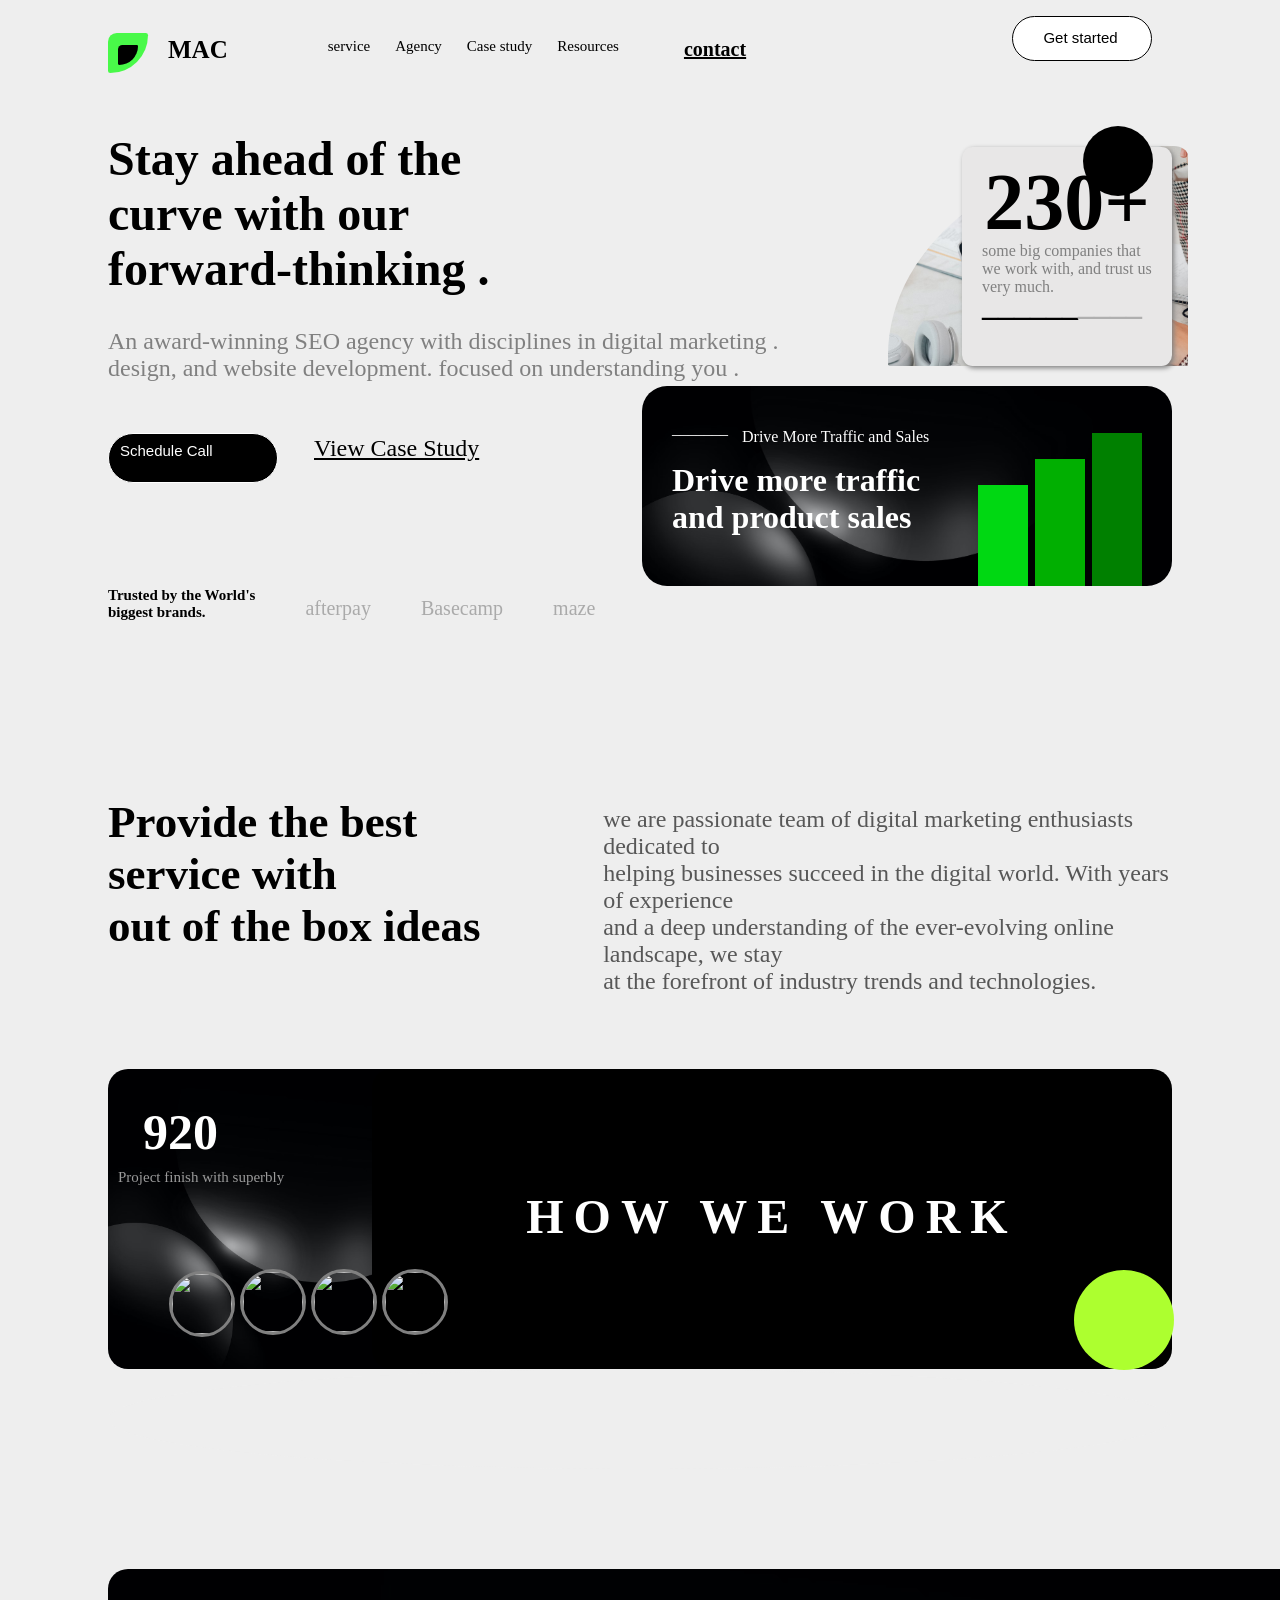
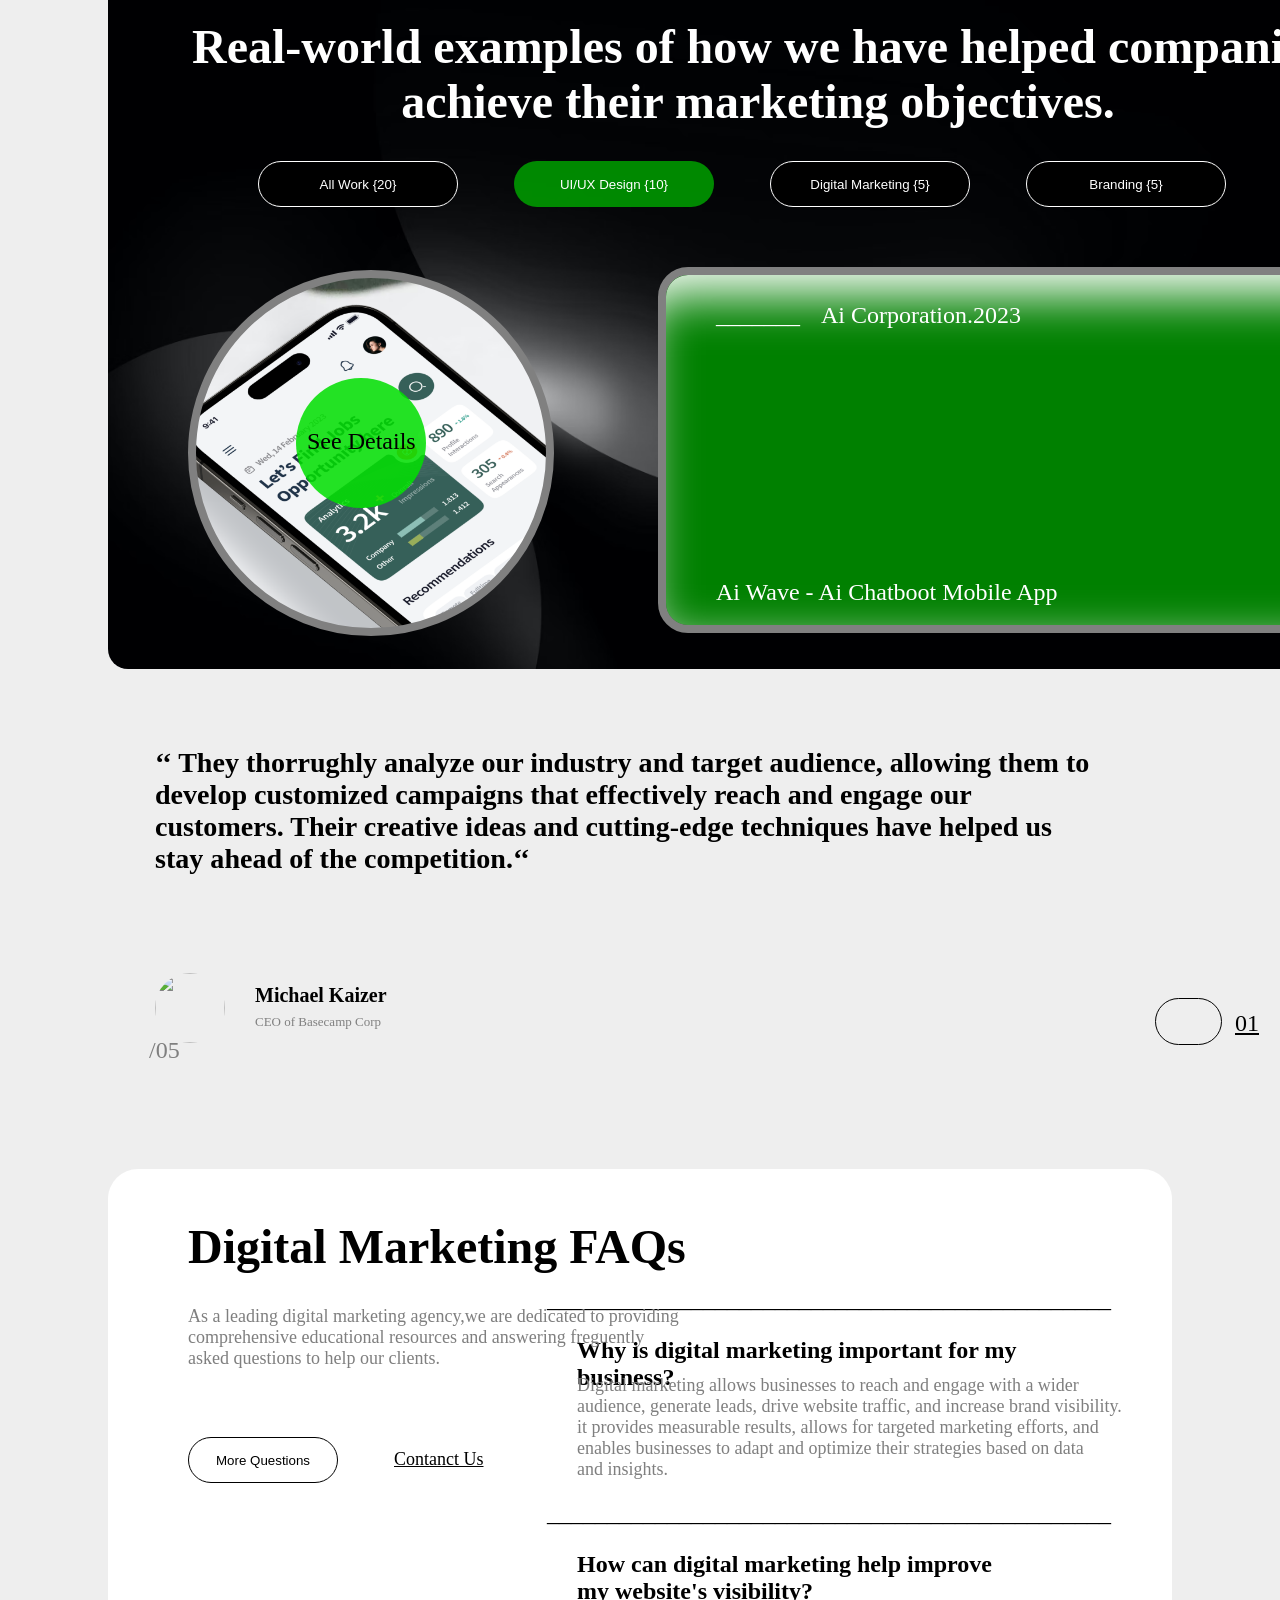
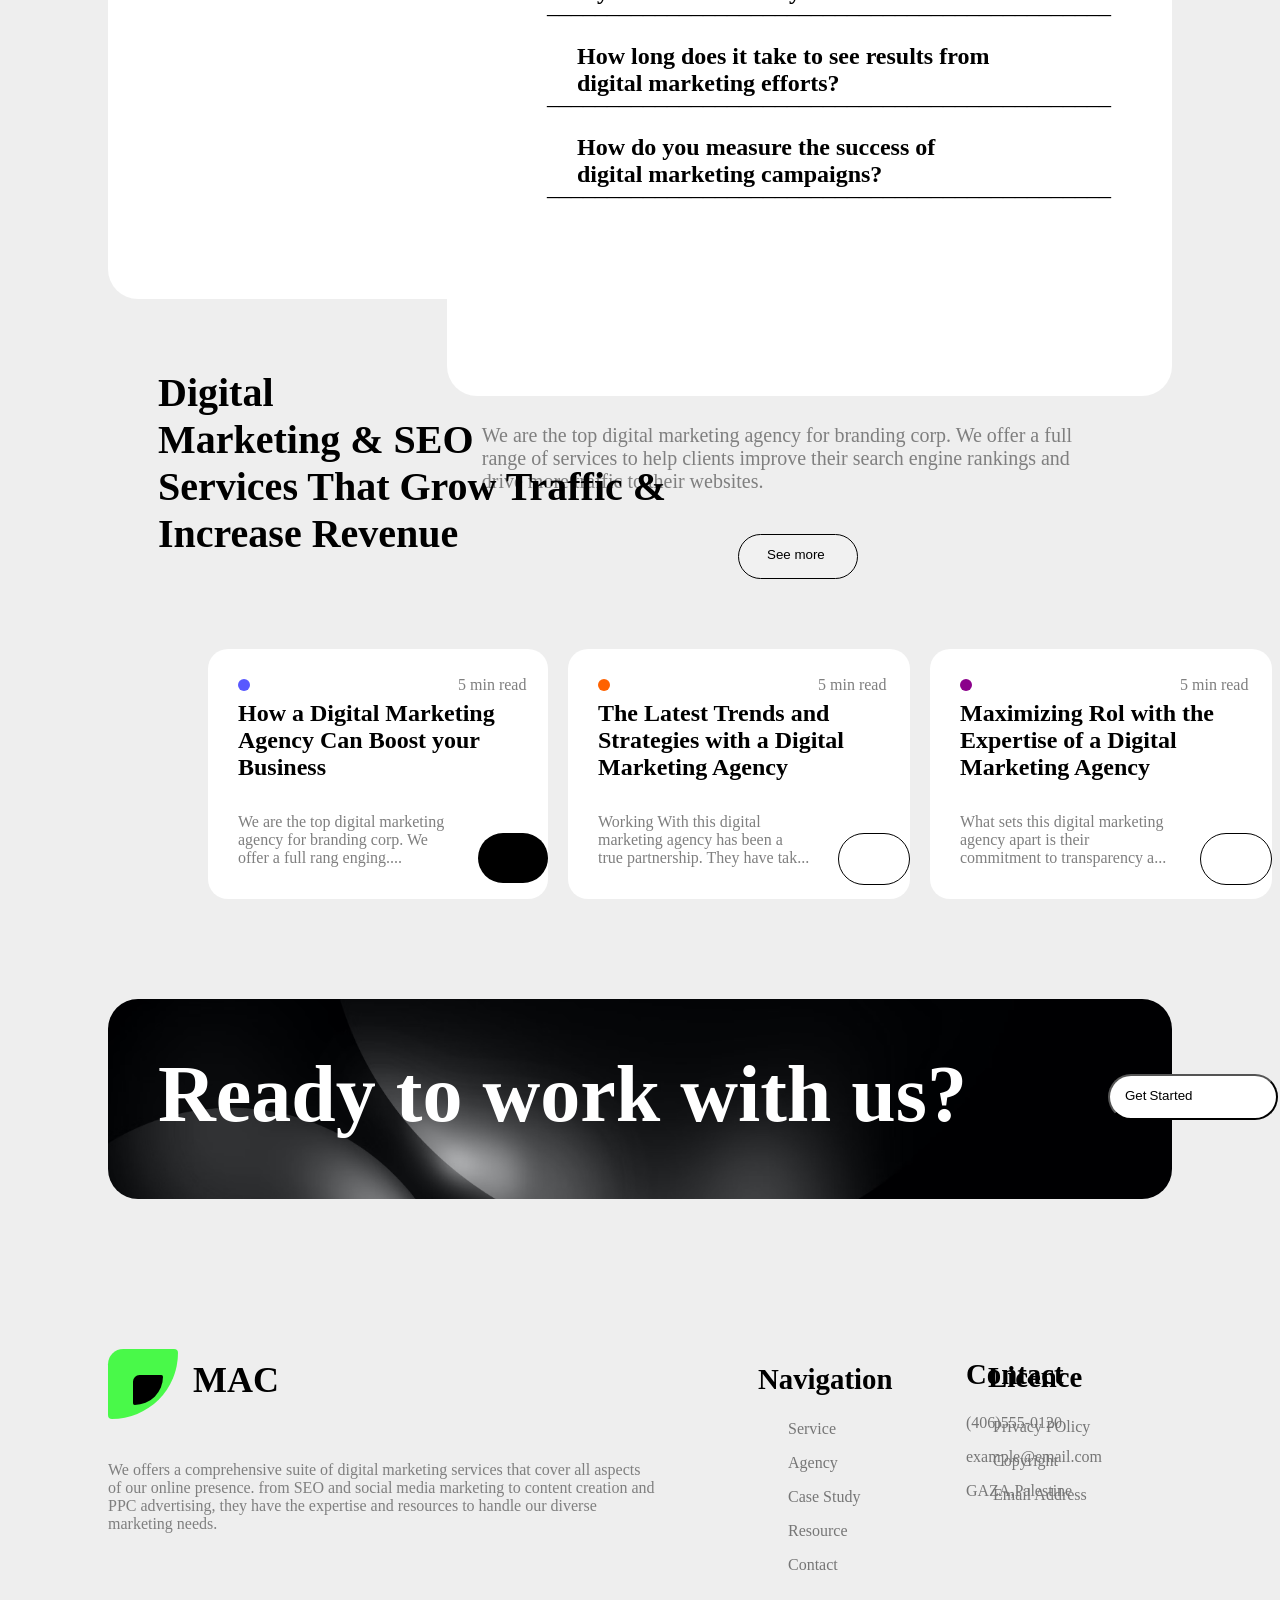
==== commit a9cbb075: "Improve login page for medium screens" ====
--- a/index.html
+++ b/index.html
@@ -20,21 +20,14 @@
    <h4 class="h4-in-logo1">MAC</h4>
    </div>
 
-<select class="option">
-   <a href="#"> <option>service</option> </a> 
-</select>
-
-<select class="option">
-   <a href="#"> <option>Agency</option> </a> 
-</select>
-
-<select class="option">
-   <a href="#">  <option>Case study</option> </a> 
-</select>
-
-<select class="option">
-  <a href="#">   <option>Resources</option> </a> 
-</select>
+
+   <a href="#" class="option"> service </a> 
+
+   <a href="#" class="option"> Agency </a> 
+
+   <a href="#" class="option"> Case study </a> 
+
+  <a href="#" class="option"> Resources </a> 
 
 <div class="contact">
    <b> <a href="#" target="_blank" class="contact">contact</a> </b>
--- a/css/style.css
+++ b/css/style.css
@@ -43,7 +43,7 @@
     display: flex;
 }
 
-.option{
+ /*.option{
     background-color: #eeeeee;
     border: none;
     font-size: 15px;
@@ -56,7 +56,19 @@
 .option:hover{
 color:gray;
 }
-
+*/ 
+
+.option{
+    text-decoration: none;
+    color: black;
+    font-size: 15px;
+    margin-top: 25px;
+    margin-right: 25px;
+    padding: 0;
+    width: auto;
+    height: auto;
+    background-color: transparent;
+}
 
 .contact{
     color:black;
